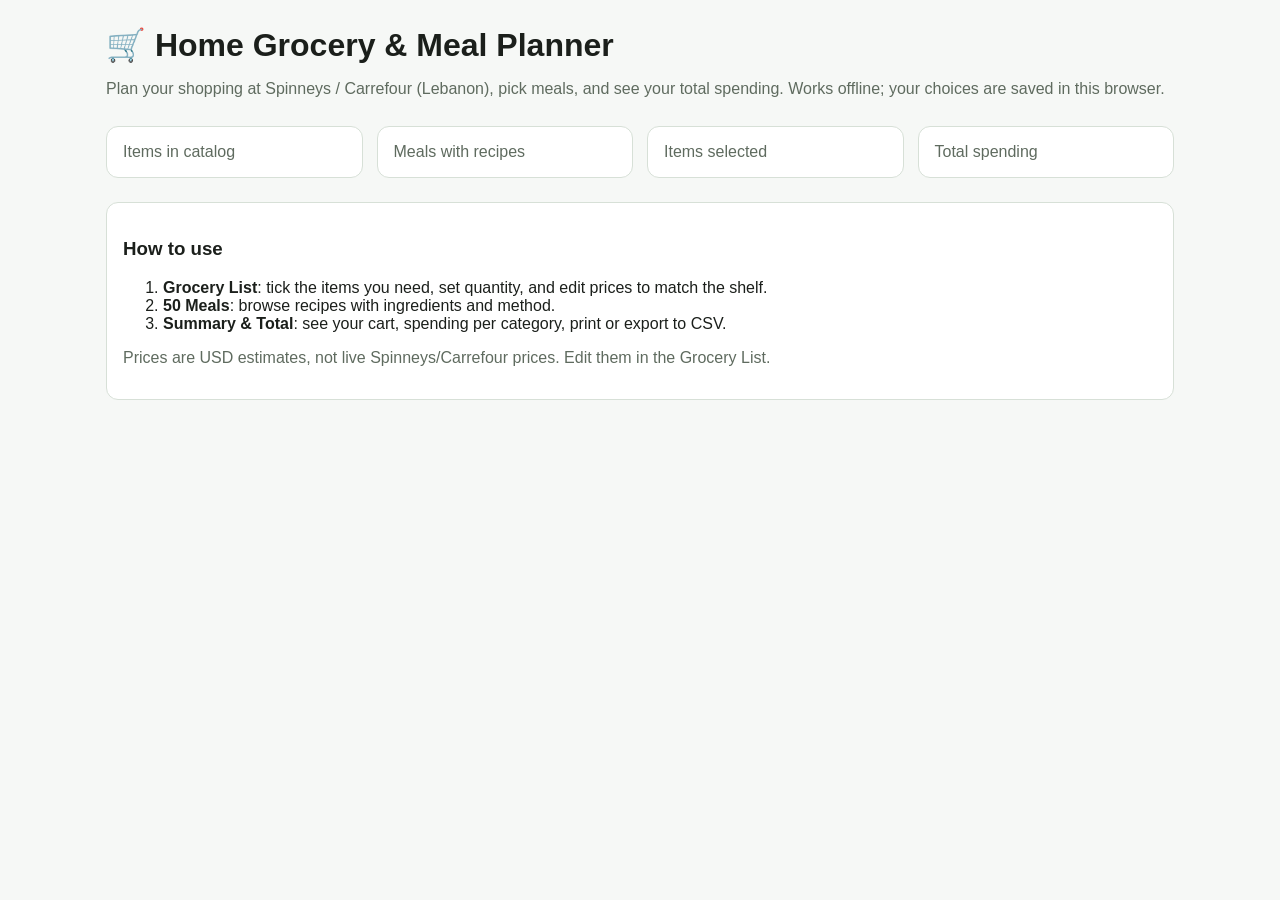
==== index.html @ f0a83fea "Add files via upload" ====
<!DOCTYPE html><html lang="en"><head><meta charset="utf-8"><meta name="viewport" content="width=device-width,initial-scale=1"><title>Home – Home Grocery App</title><link rel="stylesheet" href="style.css"></head><body><main>
<h1>🛒 Home Grocery & Meal Planner</h1><p class="mu">Plan your shopping at Spinneys / Carrefour (Lebanon), pick meals, and see your total spending. Works offline; your choices are saved in this browser.</p>
<div class="grid"><div class="card"><div class="mu">Items in catalog</div><div class="stat" id="a"></div></div>
<div class="card"><div class="mu">Meals with recipes</div><div class="stat" id="b"></div></div>
<div class="card"><div class="mu">Items selected</div><div class="stat" id="c"></div></div>
<div class="card"><div class="mu">Total spending</div><div class="stat" id="d"></div></div></div>
<div class="card"><h3>How to use</h3><ol><li><b>Grocery List</b>: tick the items you need, set quantity, and edit prices to match the shelf.</li><li><b>50 Meals</b>: browse recipes with ingredients and method.</li><li><b>Summary & Total</b>: see your cart, spending per category, print or export to CSV.</li></ol>
<p class="mu">Prices are USD estimates, not live Spinneys/Carrefour prices. Edit them in the Grocery List.</p></div></main><script src="data.js"></script><script src="app.js"></script><script>$("#a").textContent=GROCERY.length;$("#b").textContent=MEALS.length;const t=totals();$("#c").textContent=t.n;$("#d").textContent=money(t.t);</script></body></html>
---- style.css ----
:root{--g:#2e7d32;--gl:#e8f5e9;--bg:#f6f8f6;--tx:#1b1f1b;--mu:#5f6b5f;--bd:#d7e0d7}
*{box-sizing:border-box}body{margin:0;font-family:Arial,Helvetica,sans-serif;background:var(--bg);color:var(--tx)}
nav{background:var(--g);display:flex;gap:4px;flex-wrap:wrap;padding:10px 16px;position:sticky;top:0;z-index:5}
nav a{color:#fff;text-decoration:none;padding:8px 14px;border-radius:8px;font-weight:bold}
nav a.on,nav a:hover{background:rgba(255,255,255,.22)}
main{max-width:1100px;margin:0 auto;padding:20px 16px 60px}
h1{margin:.2em 0}.mu{color:var(--mu)}
.card{background:#fff;border:1px solid var(--bd);border-radius:12px;padding:16px;margin:12px 0}
.grid{display:grid;grid-template-columns:repeat(auto-fit,minmax(220px,1fr));gap:14px}
.stat{font-size:28px;font-weight:bold;color:var(--g)}
.bar{display:flex;gap:10px;flex-wrap:wrap;align-items:center;margin:12px 0}
input,select,button{font:inherit;padding:8px 10px;border:1px solid var(--bd);border-radius:8px;background:#fff}
button{background:var(--g);color:#fff;border:0;cursor:pointer;font-weight:bold}button.alt{background:#fff;color:var(--g);border:1px solid var(--g)}
button.red{background:#c62828}
table{width:100%;border-collapse:collapse;background:#fff;border:1px solid var(--bd);border-radius:12px;overflow:hidden}
th{background:var(--g);color:#fff;text-align:left;padding:9px;font-size:14px;position:sticky;top:52px}
td{padding:6px 9px;border-top:1px solid var(--bd);font-size:15px}tr.sel td{background:#c8e6c9}
tr.cat td{background:var(--gl);font-weight:bold;color:var(--g)}
td input[type=number]{width:80px}td input[type=checkbox]{width:20px;height:20px}
.total{position:sticky;bottom:0;background:#fff;border-top:3px solid var(--g);padding:12px 16px;font-size:18px;display:flex;justify-content:space-between}
.total b{color:#c62828}
details{background:#fff;border:1px solid var(--bd);border-radius:10px;margin:8px 0;padding:10px 14px}
summary{cursor:pointer;font-weight:bold}.tag{background:var(--gl);color:var(--g);border-radius:20px;padding:2px 10px;font-size:12px;margin-left:8px}
.tbl{overflow-x:auto}
@media print{nav,.bar button,.total{display:none}}
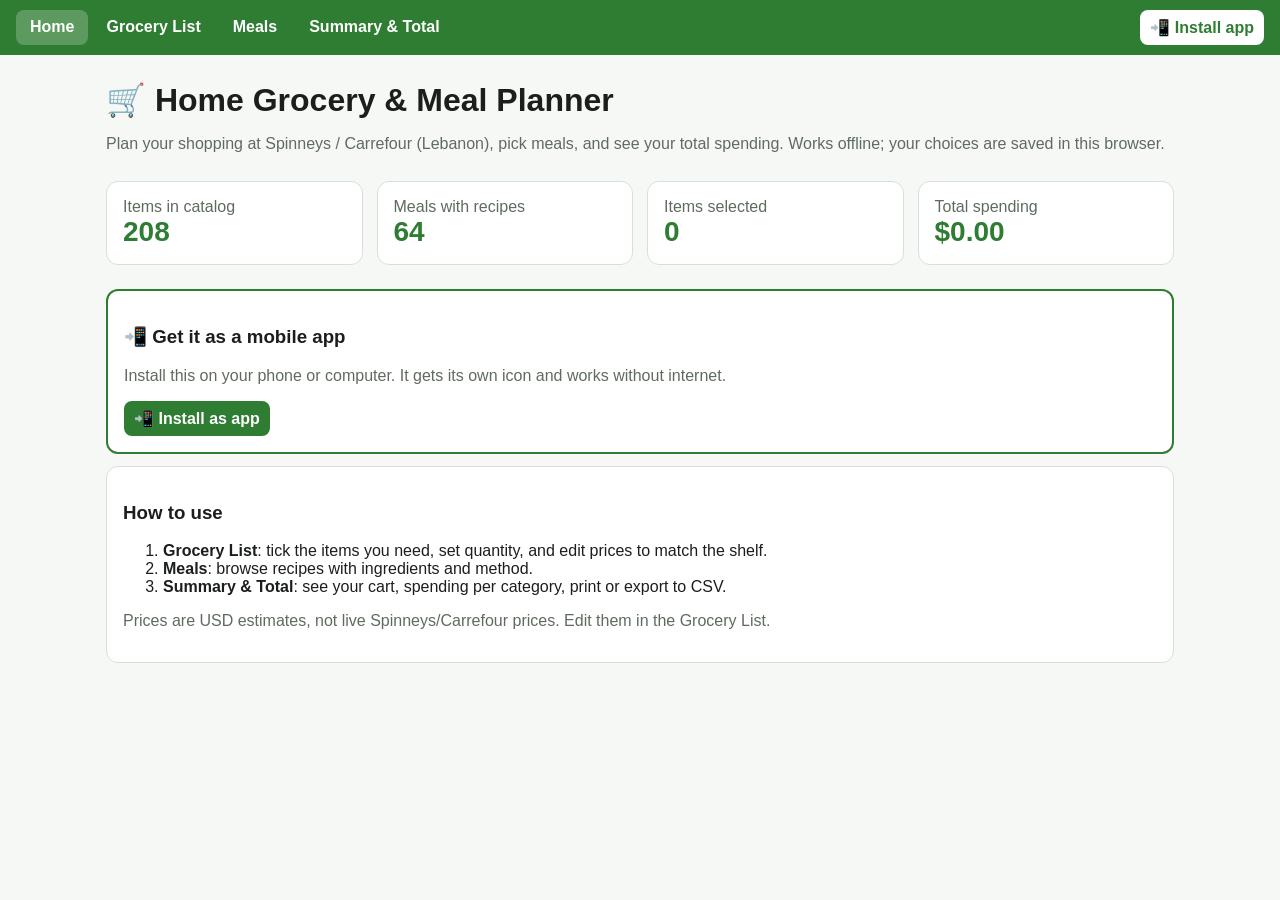
==== commit 88734b22: "Add files via upload" ====
--- a/index.html
+++ b/index.html
@@ -1,8 +1,8 @@
-<!DOCTYPE html><html lang="en"><head><meta charset="utf-8"><meta name="viewport" content="width=device-width,initial-scale=1"><title>Home – Home Grocery App</title><link rel="stylesheet" href="style.css"></head><body><main>
+<!DOCTYPE html><html lang="en"><head><meta charset="utf-8"><meta name="viewport" content="width=device-width,initial-scale=1"><title>Home – Home Grocery App</title><link rel="stylesheet" href="style.css"><link rel="manifest" href="manifest.json"><meta name="theme-color" content="#2e7d32"><link rel="apple-touch-icon" href="apple-touch-icon.png"><meta name="apple-mobile-web-app-capable" content="yes"><meta name="mobile-web-app-capable" content="yes"></head><body><main>
 <h1>🛒 Home Grocery & Meal Planner</h1><p class="mu">Plan your shopping at Spinneys / Carrefour (Lebanon), pick meals, and see your total spending. Works offline; your choices are saved in this browser.</p>
 <div class="grid"><div class="card"><div class="mu">Items in catalog</div><div class="stat" id="a"></div></div>
 <div class="card"><div class="mu">Meals with recipes</div><div class="stat" id="b"></div></div>
 <div class="card"><div class="mu">Items selected</div><div class="stat" id="c"></div></div>
 <div class="card"><div class="mu">Total spending</div><div class="stat" id="d"></div></div></div>
-<div class="card"><h3>How to use</h3><ol><li><b>Grocery List</b>: tick the items you need, set quantity, and edit prices to match the shelf.</li><li><b>50 Meals</b>: browse recipes with ingredients and method.</li><li><b>Summary & Total</b>: see your cart, spending per category, print or export to CSV.</li></ol>
+<div class="card" style="border:2px solid #2e7d32"><h3>📲 Get it as a mobile app</h3><p class="mu">Install this on your phone or computer. It gets its own icon and works without internet.</p><button class="install-btn">📲 Install as app</button></div><div class="card"><h3>How to use</h3><ol><li><b>Grocery List</b>: tick the items you need, set quantity, and edit prices to match the shelf.</li><li><b>Meals</b>: browse recipes with ingredients and method.</li><li><b>Summary & Total</b>: see your cart, spending per category, print or export to CSV.</li></ol>
 <p class="mu">Prices are USD estimates, not live Spinneys/Carrefour prices. Edit them in the Grocery List.</p></div></main><script src="data.js"></script><script src="app.js"></script><script>$("#a").textContent=GROCERY.length;$("#b").textContent=MEALS.length;const t=totals();$("#c").textContent=t.n;$("#d").textContent=money(t.t);</script></body></html>
